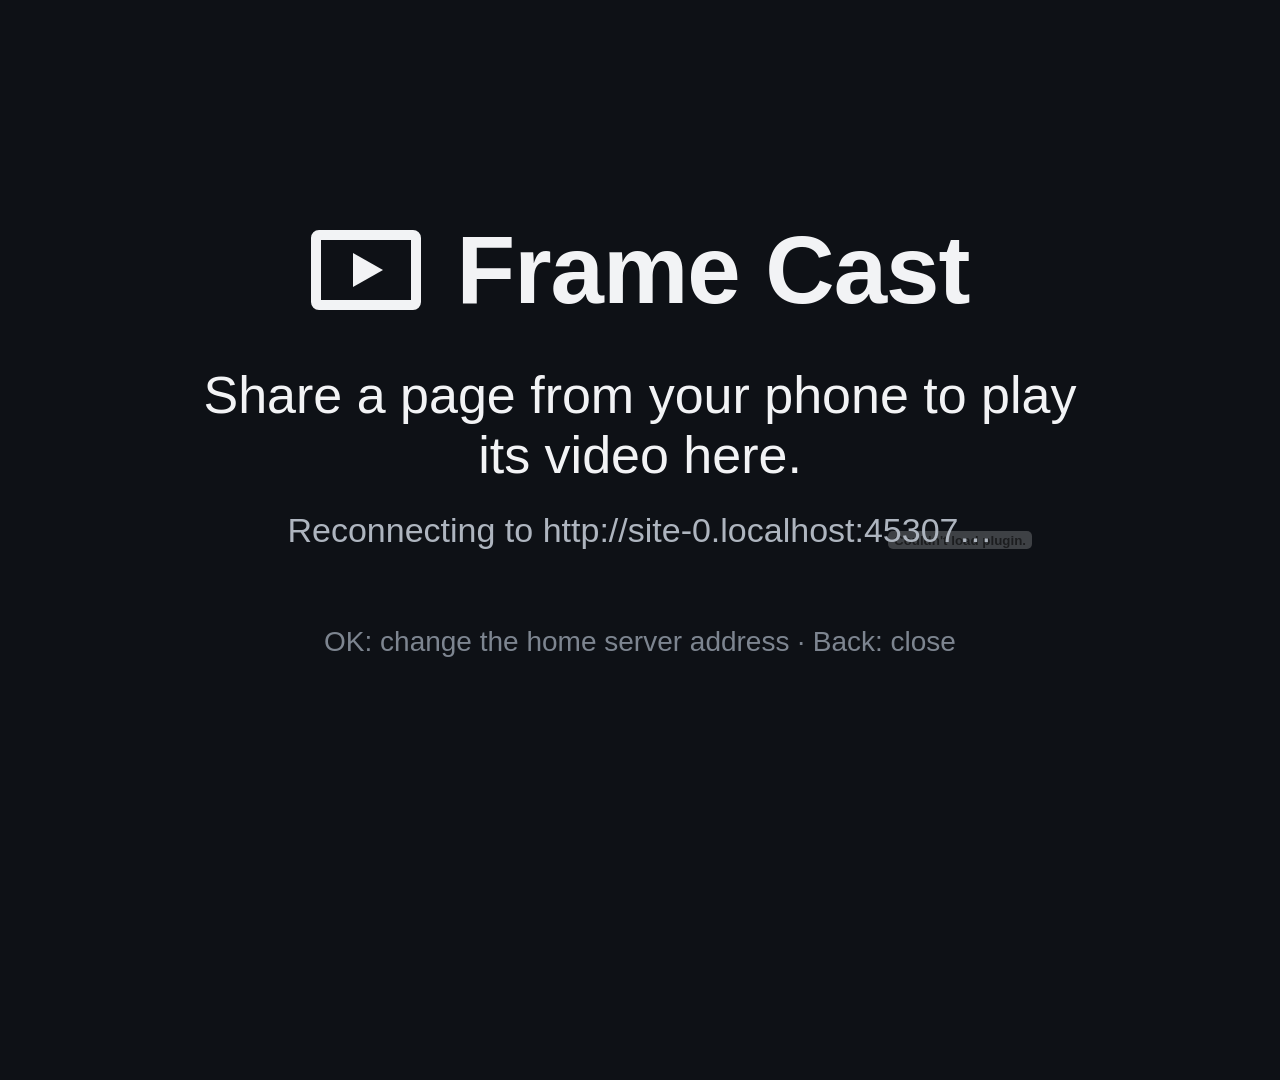
==== tv/index.html @ 47ea245e "Add the Tizen TV app and browser end-to-end tests A Tizen web app for Samsung TVs that listens to th" ====
<!DOCTYPE html>
<html lang="en-GB">
<head>
  <meta charset="utf-8">
  <meta name="viewport" content="width=1920, user-scalable=no">
  <title>Frame Cast</title>
  <link rel="stylesheet" href="css/tv.css">
</head>
<body class="mode-idle">
  <!-- Samsung's player draws video on a plane behind the page, inside this element. -->
  <object id="av-player" type="application/avplayer"></object>

  <section id="idle" class="screen">
    <div class="logo"><span class="frame"></span>Frame Cast</div>
    <p class="lead">Share a page from your phone to play its video here.</p>
    <p id="hub-status" class="status">Connecting…</p>
    <p class="hint">OK: change the home server address · Back: close</p>
  </section>

  <section id="loading" class="screen">
    <div class="spinner"></div>
    <p class="lead">Loading</p>
    <p id="loading-title" class="title"></p>
  </section>

  <section id="error" class="screen">
    <p class="lead">Couldn't play the video</p>
    <p id="error-message" class="status"></p>
    <p class="hint">Press OK or Back to go back.</p>
  </section>

  <section id="settings" class="screen">
    <p class="lead">Home server address</p>
    <p class="status">The address of the computer running Frame Cast, for example http://192.168.1.20:8090</p>
    <input id="hub-input" class="focusable" type="text" spellcheck="false" autocomplete="off">
    <button id="hub-save" class="focusable" type="button">Save</button>
    <p class="hint">Up/Down: move · OK: type or save · Back: cancel</p>
  </section>

  <section id="osd" class="osd">
    <p id="osd-title" class="title"></p>
    <div class="bar"><div id="osd-bar"></div></div>
    <p class="osd-line"><span id="osd-state"></span><span id="osd-time"></span></p>
    <p class="hint">OK: pause/play · ◀ ▶: back 10 s / forward 30 s · Back: stop</p>
  </section>

  <script src="$WEBAPIS/webapis/webapis.js"></script>
  <script src="js/config.js"></script>
  <script src="js/core.js"></script>
  <script src="js/fakeplayer.js"></script>
  <script src="js/player.js"></script>
  <script src="js/hubclient.js"></script>
  <script src="js/app.js"></script>
</body>
</html>
---- tv/css/tv.css ----
/* Laid out for the TV's 1920x1080 page. The 2019 TV's browser engine is Chromium 63:
   no `inset`, no flexbox `gap`, no newer CSS. */
html, body {
  margin: 0;
  width: 1920px;
  height: 1080px;
  overflow: hidden;
  font-family: "SamsungOne", "Samsung Sans", Arial, sans-serif;
  color: #f2f3f5;
  background: #0e1116;
}

/* While a video plays the page must be see-through, or it hides the video plane. */
body.mode-playing { background: transparent; }

#av-player {
  position: absolute;
  left: 0;
  top: 0;
  width: 1920px;
  height: 1080px;
}

.screen {
  position: absolute;
  top: 0;
  right: 0;
  bottom: 0;
  left: 0;
  display: none;
  flex-direction: column;
  align-items: center;
  justify-content: center;
  text-align: center;
  padding: 0 200px;
}

body.mode-idle #idle,
body.mode-loading #loading,
body.mode-error #error,
body.mode-settings #settings { display: flex; }

.logo { font-size: 96px; font-weight: 700; letter-spacing: -1px; display: flex; align-items: center; }
.frame { margin-right: 36px; width: 110px; height: 80px; border: 10px solid #f2f3f5; border-radius: 8px; position: relative; box-sizing: border-box; }
.frame::after {
  content: ""; position: absolute; left: 32px; top: 13px;
  border-left: 30px solid #f2f3f5; border-top: 17px solid transparent; border-bottom: 17px solid transparent;
}
.lead { font-size: 52px; margin: 40px 0 10px; }
.title { font-size: 44px; font-weight: 600; margin: 10px 0; }
.status { font-size: 34px; color: #aeb5bf; margin: 16px 0; max-width: 1400px; }
.status.bad { color: #ff8f80; }
.hint { font-size: 28px; color: #7d8590; margin-top: 60px; }

.spinner {
  width: 110px; height: 110px; border-radius: 50%;
  border: 12px solid #2a3039; border-top-color: #f2f3f5;
  animation: spin 1s linear infinite;
}
@keyframes spin { to { transform: rotate(360deg); } }

#hub-input {
  width: 1100px; font-size: 44px; padding: 20px 28px; margin-top: 30px;
  border-radius: 14px; border: 4px solid #3a414c; background: #161a21; color: #f2f3f5;
}
#hub-save {
  font-size: 40px; padding: 18px 80px; margin-top: 30px; border-radius: 14px;
  border: 4px solid #3a414c; background: #232933; color: #f2f3f5;
}
.focusable.focused { border-color: #6ea0ff; outline: none; }

.osd {
  position: absolute; left: 0; right: 0; bottom: 0;
  padding: 40px 120px 50px;
  background: linear-gradient(to top, rgba(0, 0, 0, 0.85), rgba(0, 0, 0, 0));
  display: none;
}
body.mode-playing.osd-visible .osd,
body.mode-loading.osd-visible .osd { display: block; }
.osd .title { font-size: 48px; text-shadow: 0 2px 6px #000; }
.osd .hint { margin-top: 18px; font-size: 26px; color: #c3c8cf; }
.bar { height: 10px; background: rgba(255, 255, 255, 0.25); border-radius: 5px; overflow: hidden; margin-top: 20px; }
#osd-bar { height: 100%; width: 0; background: #f2f3f5; }
.osd-line { display: flex; justify-content: space-between; font-size: 32px; margin: 14px 0 0; }
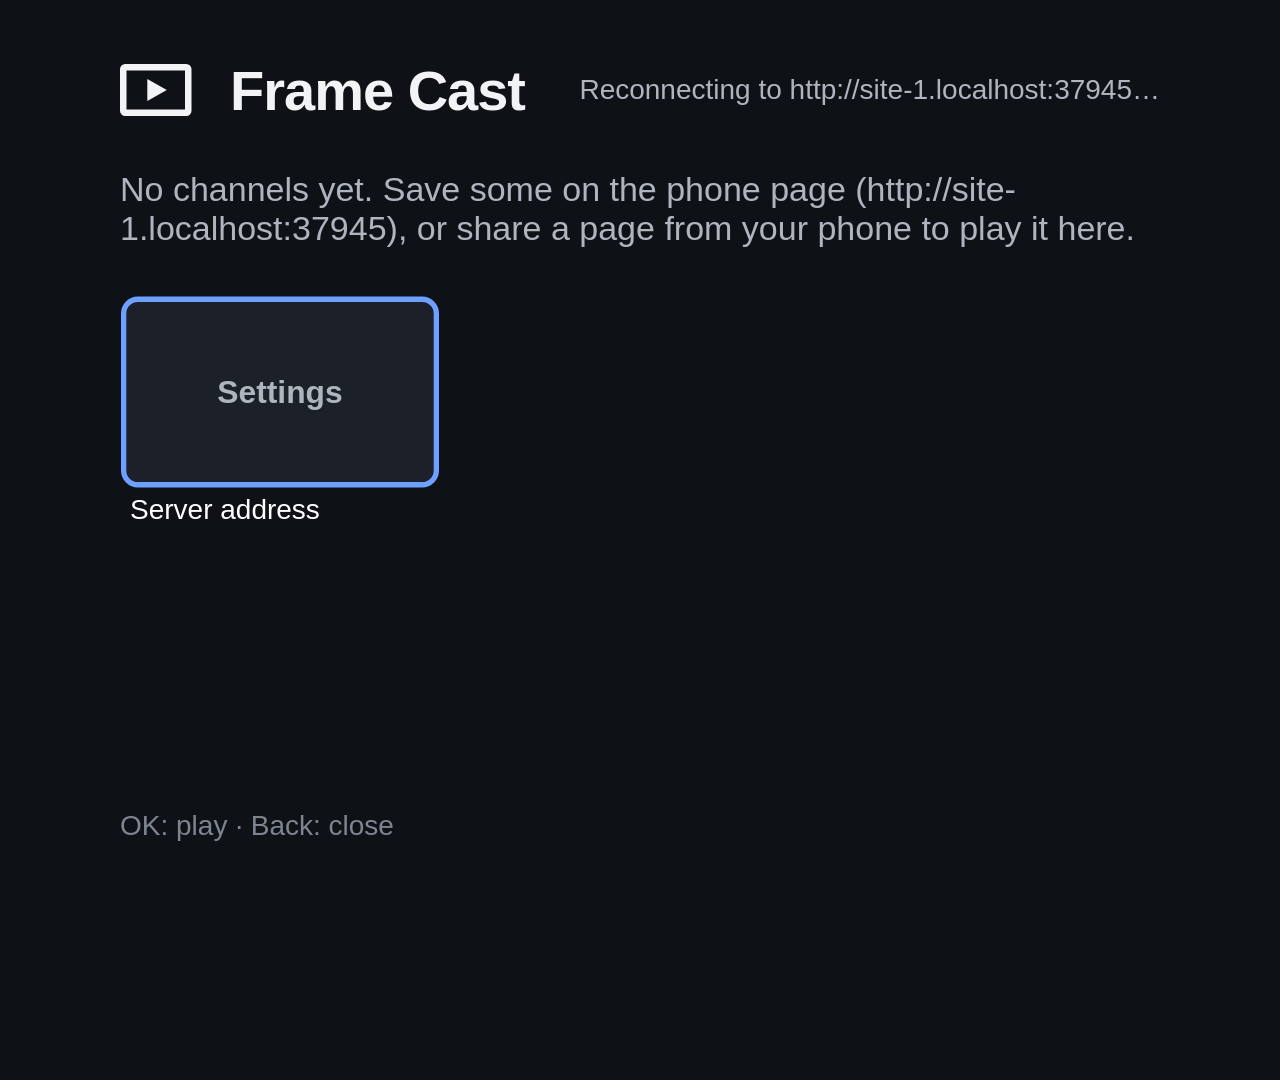
==== commit 1188bda4: "Show saved channels on the TV and manage them from the phone Phone page: a Channels section to add, " ====
--- a/tv/index.html
+++ b/tv/index.html
@@ -10,16 +10,19 @@
   <!-- Samsung's player draws video on a plane behind the page, inside this element. -->
   <object id="av-player" type="application/avplayer"></object>
 
-  <section id="idle" class="screen">
-    <div class="logo"><span class="frame"></span>Frame Cast</div>
-    <p class="lead">Share a page from your phone to play its video here.</p>
-    <p id="hub-status" class="status">Connecting…</p>
-    <p class="hint">OK: change the home server address · Back: close</p>
+  <section id="idle" class="screen home">
+    <header class="home-head">
+      <div class="logo small"><span class="frame"></span>Frame Cast</div>
+      <p id="hub-status" class="status">Connecting…</p>
+    </header>
+    <p id="grid-empty" class="empty">No channels yet. Save some on the phone page<span id="hub-address"></span>, or share a page from your phone to play it here.</p>
+    <div id="grid" class="grid"></div>
+    <p class="hint">OK: play · Back: close</p>
   </section>
 
   <section id="loading" class="screen">
     <div class="spinner"></div>
-    <p class="lead">Loading</p>
+    <p id="loading-lead" class="lead">Loading</p>
     <p id="loading-title" class="title"></p>
   </section>
 
--- a/tv/css/tv.css
+++ b/tv/css/tv.css
@@ -67,7 +67,8 @@
   font-size: 40px; padding: 18px 80px; margin-top: 30px; border-radius: 14px;
   border: 4px solid #3a414c; background: #232933; color: #f2f3f5;
 }
-.focusable.focused { border-color: #6ea0ff; outline: none; }
+#hub-input.focused,
+#hub-save.focused { border-color: #6ea0ff; outline: none; }
 
 .osd {
   position: absolute; left: 0; right: 0; bottom: 0;
@@ -82,3 +83,53 @@
 .bar { height: 10px; background: rgba(255, 255, 255, 0.25); border-radius: 5px; overflow: hidden; margin-top: 20px; }
 #osd-bar { height: 100%; width: 0; background: #f2f3f5; }
 .osd-line { display: flex; justify-content: space-between; font-size: 32px; margin: 14px 0 0; }
+
+/* The start screen: a grid of saved channels. Tiles are inline blocks rather than CSS grid or
+   flexbox gaps, which the TV's Chromium 63 doesn't support. */
+.screen.home {
+  justify-content: flex-start;
+  align-items: stretch;
+  text-align: left;
+  padding: 50px 120px 30px;
+}
+.home-head { display: flex; align-items: center; justify-content: space-between; }
+.home-head .status { margin: 0; max-width: 1000px; text-align: right; font-size: 28px; }
+.logo.small { font-size: 56px; }
+.logo.small .frame { transform: scale(0.65); transform-origin: left center; margin-right: 0; }
+.empty { font-size: 34px; color: #aeb5bf; margin: 40px 0 10px; }
+.home .hint { margin-top: 10px; }
+
+.grid {
+  flex: 1;
+  overflow: hidden;
+  margin-top: 30px;
+  padding: 14px 10px;
+  font-size: 0; /* no stray gaps between inline-block tiles */
+}
+.tile {
+  display: inline-block;
+  vertical-align: top;
+  width: 300px;
+  margin: 0 28px 34px 0;
+  font-size: 28px;
+}
+.tile-logo {
+  height: 170px;
+  border-radius: 16px;
+  border: 5px solid transparent;
+  background: #1b2029;
+  display: flex;
+  align-items: center;
+  justify-content: center;
+  overflow: hidden;
+  transition: transform 120ms ease-out, border-color 120ms;
+  font-size: 64px;
+  font-weight: 700;
+  color: #8b94a1;
+}
+.tile-logo img { max-width: 86%; max-height: 80%; object-fit: contain; }
+.tile-name { margin-top: 12px; white-space: nowrap; overflow: hidden; text-overflow: ellipsis; color: #d5dae0; }
+.tile.focused .tile-logo { border-color: #6ea0ff; transform: scale(1.06); }
+.tile.focused .tile-name { color: #ffffff; }
+.tile.playing .tile-name::before { content: "\25B6  "; color: #6ea0ff; }
+.tile.settings .tile-logo { font-size: 30px; font-weight: 600; color: #aeb5bf; }
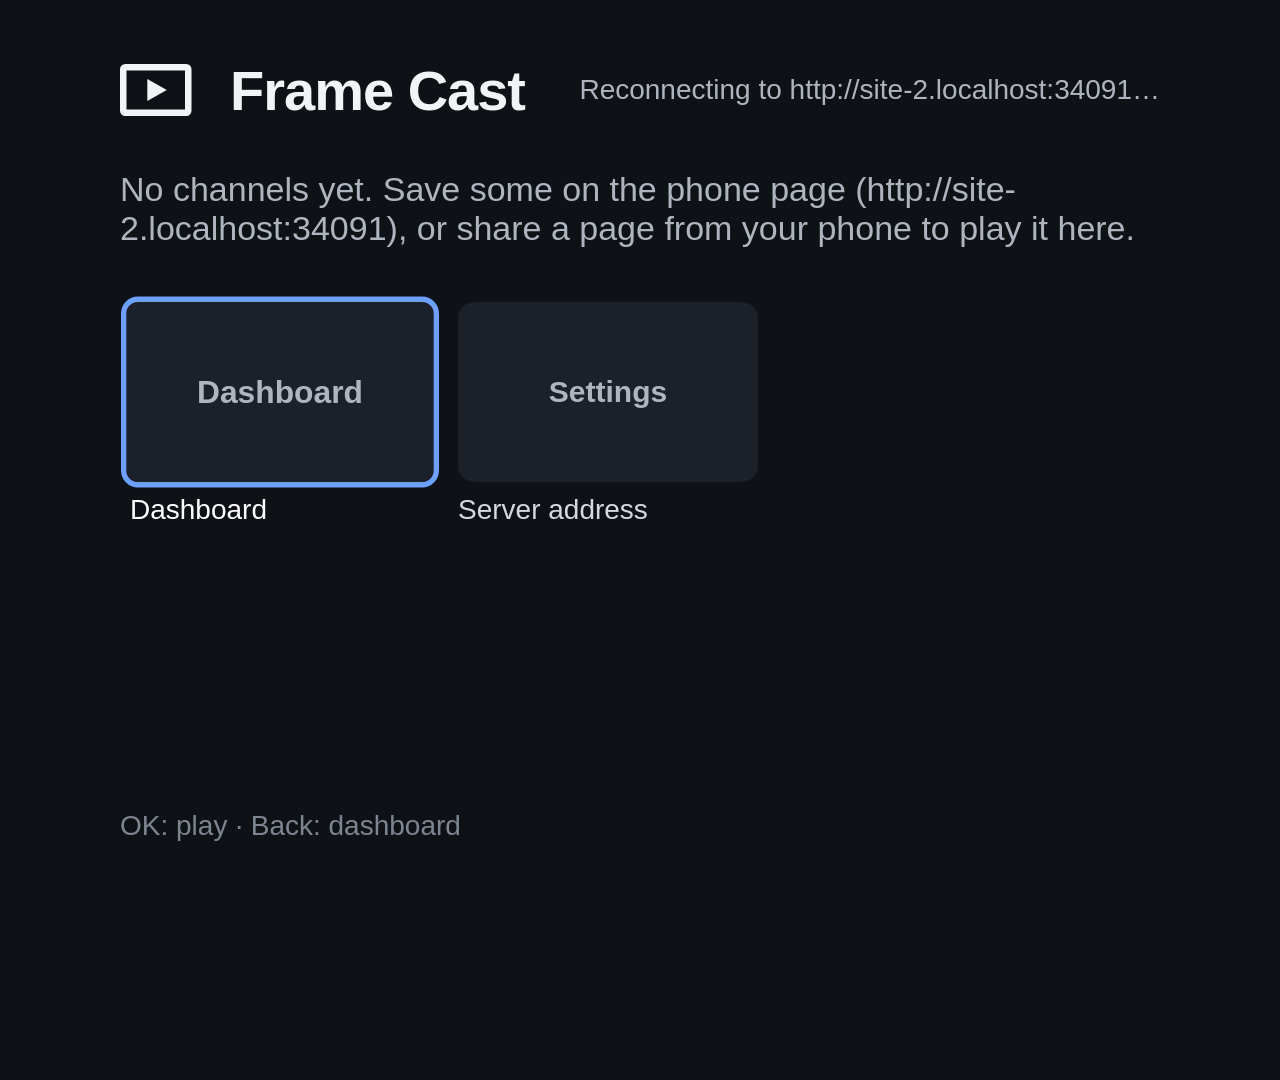
==== commit a6e5c134: "Open the TV app on a dashboard of weather, trains, traffic, news and sport The Pi serves a dashboard" ====
--- a/tv/index.html
+++ b/tv/index.html
@@ -17,7 +17,12 @@
     </header>
     <p id="grid-empty" class="empty">No channels yet. Save some on the phone page<span id="hub-address"></span>, or share a page from your phone to play it here.</p>
     <div id="grid" class="grid"></div>
-    <p class="hint">OK: play · Back: close</p>
+    <p class="hint">OK: play · Back: dashboard</p>
+  </section>
+
+  <!-- The dashboard is a page on the home server, so it updates without reinstalling the app. -->
+  <section id="dashboard" class="screen">
+    <iframe id="dashboard-frame" tabindex="-1" scrolling="no" title="Dashboard"></iframe>
   </section>
 
   <section id="loading" class="screen">
--- a/tv/css/tv.css
+++ b/tv/css/tv.css
@@ -34,6 +34,9 @@
   text-align: center;
   padding: 0 200px;
 }
+
+body.mode-dashboard #dashboard { display: block; padding: 0; }
+#dashboard-frame { position: absolute; left: 0; top: 0; width: 1920px; height: 1080px; border: 0; background: #0b0f17; }
 
 body.mode-idle #idle,
 body.mode-loading #loading,
@@ -132,4 +135,5 @@
 .tile.focused .tile-logo { border-color: #6ea0ff; transform: scale(1.06); }
 .tile.focused .tile-name { color: #ffffff; }
 .tile.playing .tile-name::before { content: "\25B6  "; color: #6ea0ff; }
-.tile.settings .tile-logo { font-size: 30px; font-weight: 600; color: #aeb5bf; }
+.tile.settings .tile-logo,
+.tile.dashboard .tile-logo { font-size: 30px; font-weight: 600; color: #aeb5bf; }
